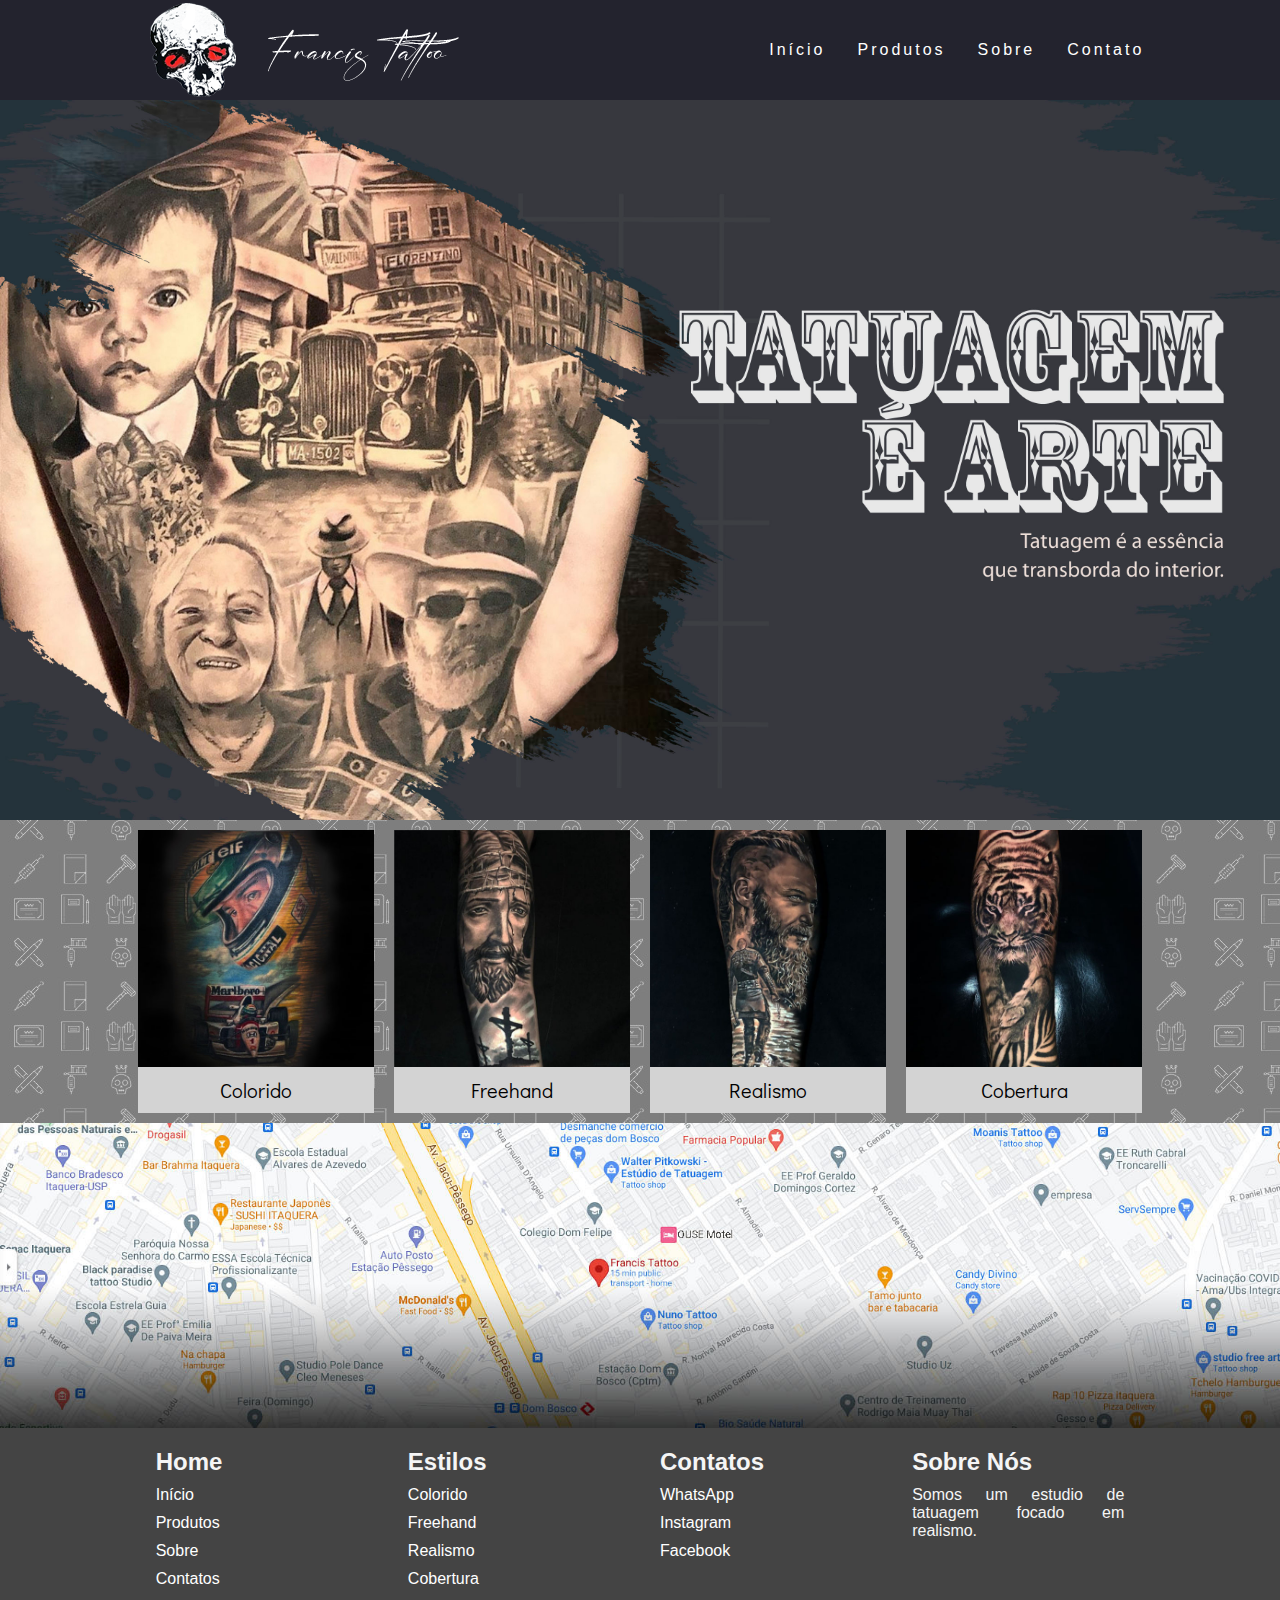
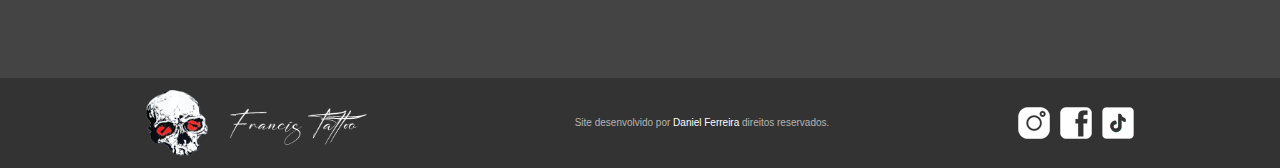
==== index.html @ dbd814d9 "Add files via upload" ====
<!DOCTYPE html>
<html lang="pt-BR">
<head>
    <meta charset="UTF-8">
    <meta http-equiv="X-UA-Compatible" content="IE=edge">
    <meta name="viewport" content="width=device-width, initial-scale=1.0">
    <link rel="apple-touch-icon" sizes="180x180" href="/img/apple-touch-icon.png">
    <link rel="icon" type="image/png" sizes="32x32" href="/img/favicon-32x32.png">
    <link rel="icon" type="image/png" sizes="16x16" href="/img/favicon-16x16.png">
    <link href="/style.css" rel="stylesheet">
    <title>Francis Tattoo Studio</title>
</head>
<body>
    <div class="container">
        <header>
            <div class="nav">
                <nav>
                    <a class="logo" href="/"><img src="/img/logo.png" alt=""></a>
                    <div data-js="mobile-menu" class="mobile-menu">
                        <div class="line1"></div>
                        <div class="line2"></div>
                        <div class="line3"></div>
                    </div>
                    <ul data-js="nav-list" class="nav-list">
                        <li class=""><a href="/index.html">Início</a></li>
                        <li class=""><a href="/produtos.html">Produtos</a></li>
                        <li class=""><a href="/sobre.html">Sobre</a></li>
                        <li class=""><a href="/contato.html">Contato</a></li>
                    </ul>
                </nav>
            </div>
        </header>

        <section>
            <div class="content">
                <div class="content__banner">
                    <img src="/img/banner1.jpg" alt="">
                </div>
    
                <div class="content__flexbox">
                    <div class="content__box">
                        <img src="/img/test-box-1.jpg" alt="">
                        <p>Colorido</p>
                    </div>
                    <div class="content__box">
                        <img src="/img/test-box-2.jpg" alt="">
                        <p>Freehand</p>
                    </div>
                    <div class="content__box">
                        <img src="/img/test-box-3.jpg" alt="">
                        <p>Realismo</p>
                    </div>
                    <div class="content__box">
                        <img src="/img/test-box-4.jpg" alt="">
                        <p>Cobertura</p>
                    </div>
                </div>
            </div><!-- content -->
        </section>

        <section>
            <div class="content-map">
                <div class="map">
                    <a href=""><img src="/img/map.jpg" alt=""></a>
                </div>
            </div>
        </section>

        <footer>
            <div class="footer-top">
                <div class="footer__box">
                    <h2>Home</h2>
                    <ul>
                        <li><a href="/index.html">Início</a></li>
                        <li><a href="/produtos.html">Produtos</a></li>
                        <li><a href="/sobre.html">Sobre</a></li>
                        <li><a href="/contatos.html">Contatos</a></li>
                    </ul>
                </div>

                <div class="footer__box">
                    <h2>Estilos</h2>
                    <ul>
                        <li><a href="/colorido.html">Colorido</a></li>
                        <li><a href="/freehand.html">Freehand</a></li>
                        <li><a href="/realismo.html">Realismo</a></li>
                        <li><a href="/cobertura.html">Cobertura</a></li>
                    </ul>
                </div>

                <div class="footer__box">
                    <h2>Contatos</h2>
                    <ul>
                        <li><a href="https://api.whatsapp.com/send?phone=5511951267283&text=Whats">WhatsApp</a></li>
                        <li><a href="https://www.instagram.com/francistatuagem">Instagram</a></li>
                        <li><a href="https://www.facebook.com/francisdeoliveiratattoo1">Facebook</a></li>
                    </ul>
                </div>

                <div class="footer__box">
                    <h2>Sobre Nós</h2>
                    <p>
                        Somos um estudio de tatuagem focado em realismo.
                    </p>
                </div>
            </div><!-- footer-top -->

            <div class="footer-bottom">
                <div class="footer-bottom-content">
                    <a class="logo" href="/"><img src="/img/logo.png" width="250" height="70" alt=""></a>
                    <div class="developed-by">
                        <p>Site desenvolvido por <a href="#">Daniel Ferreira</a> direitos reservados.</p>
                    </div>
                    
                    <div class="social-media">
                        <div class="instagram">
                            <a href="https://www.instagram.com/francistatuagem"><img src="/img/instagram-icon.png" alt="instagram-icon"></a>
                        </div>
                        <div class="facebook">
                            <a href="https://www.facebook.com/francisdeoliveiratattoo1"><img src="/img/facebook-icon.png" alt="facebook-icon"></a>
                        </div>
                        <div class="tiktok">
                            <a href="https://www.tiktok.com/francistatuagem"><img src="/img/tiktok-icon.png" alt="tiktok-icon"></a>
                        </div>
                    </div>
                </div>
            </div>
        </footer>
    </div>

    <script src="/app.js"></script>
</body>
</html>
---- style.css ----
@import url('https://fonts.googleapis.com/css2?family=Bakbak+One&display=swap');
@import url('https://fonts.googleapis.com/css2?family=Didact+Gothic&display=swap');

* {
    margin: 0;
    padding: 0;
    box-sizing: border-box;
}

.hide {
    display: none;
}

body {
    background: url('/img/bg-test.jpg'); 
}

.container {
    max-width: 100%;
    margin: 0 auto;
}

a {
    color: white;
    text-decoration: none;
    transition: 0.3s;
}

a:hover {
    opacity: 0.7;
}

.nav {
    margin: 0 auto;
    width: 100%;
    background: #23232e;
}

nav {
    max-width: 78.8%;
    min-height: 100px;
    margin: 0 auto;
    display: flex;
    justify-content: space-between;
    align-items: center;
    height: 8vh;
    font-family: Verdana, Geneva, Tahoma, sans-serif;
}

.nav-list {
    list-style: none;
    display: flex;
    transition: transform 0.3s ease-in;
}

.nav-list li {
    letter-spacing: 3px;
    margin-left: 32px;
}

.mobile-menu {
    cursor: pointer;
    display: none;
}

.mobile-menu div {
    width: 32px;
    height: 2px;
    background-color: white;
    margin: 8px;
    transition: 0.3s;
}

.mobile-menu.active .line1 {
    transform: rotate(-45deg) translate(-8px, 8px)
}

.mobile-menu.active .line2 {
    opacity: 0;
}

.mobile-menu.active .line3 {
    transform: rotate(45deg) translate(-5px, -7px)
}

.nav-list.active {
    transform: translateX(0);
}

.animation-link-0 {
    animation: navLinkFade 0.5s ease forwards 0.3s;
}

.animation-link-1 {
    animation: navLinkFade 0.5s ease forwards 0.4s;
}

.animation-link-2 {
    animation: navLinkFade 0.5s ease forwards 0.5s;
}

.animation-link-3 {
    animation: navLinkFade 0.5s ease forwards 0.6s;
}

.content__banner {
    display: flex;
    
    margin: 0 auto;
}

.content__flexbox {
    display: flex;
    flex-wrap: wrap;
    max-width: 80%;
    margin: 0 auto;
}

.content__box {
    background-color: lightgrey;
    flex: 1 1 200px;
    margin: 10px;
    max-width: 300px;
    transition: all  0.3s ease-in-out;
}

.content__box:hover {
    border: lightgrey 3px solid;
    color: darkslateblue;
    font-weight: 600;
}

.content__box p {
    padding: 10px 0 10px 0;
    text-align: center;
    font-family: 'Didact Gothic', sans-serif;
    font-size: 20px;
}

img {
    max-width: 100%;
    display: block;
}

footer {
    background-color: #444;
    width: 100%;
}

.footer-top {
    max-width: 78.8%;
    margin: 0 auto;
    min-height: 250px;
    display: flex;
}

.footer-top .footer__box {
    width: 320px;
    min-width: 150px;
    padding: 20px;
    font-family: Verdana, Geneva, Tahoma, sans-serif;
}

.footer-top .footer__box ul {
    list-style: none;
}

.footer-top .footer__box ul li {
    margin: 10px 0 10px 0;
}

.footer-top p {
    margin: 10px 0 10px 0;
    color: whitesmoke;
    text-align: justify;
}

.footer-top .footer__box h2 {
    color: whitesmoke;
}

.footer-bottom {
    width: 100%;
    padding: 10px 0 10px 0;
    background-color: rgb(51, 51, 51);
}

.footer-bottom-content {
    max-width: 78.8%;
    margin: 0 auto;
    display: flex;
    align-items: center;
    justify-content: space-between;
    font-family: Verdana, Geneva, Tahoma, sans-serif;
    font-size: 10px;
    color: #B5B5B5;
}

.social-media {
    display: flex;
}

.social-media div {
    margin-right: 10px;
}


@media (max-width: 800px) {
    body {
        overflow-x: hidden;
    }
    .nav-list {
        position: absolute;
        top: 8vh;
        right: 0;
        width: 50vw;
        height: 92vh;
        background: #23232e;
        flex-direction: column;
        align-items: center;
        justify-content: space-around;
        transform: translateX(100%);
    }

    .nav-list li {
        margin-left: 0;
        opacity: 0;
    }

    .mobile-menu {
        display: block;
    }

    .footer-top {
        flex-direction: column;
    }

    .footer-top .footer__box {
        width: 100%;
        text-align: center;
    }

    .footer-top p {
        text-align: center;
    }
}

@keyframes navLinkFade {
    from {
        opacity: 0;
        transition: translateX(50px);
    }
    to {
        opacity: 1;
        transition: translateX(0);
    }
}
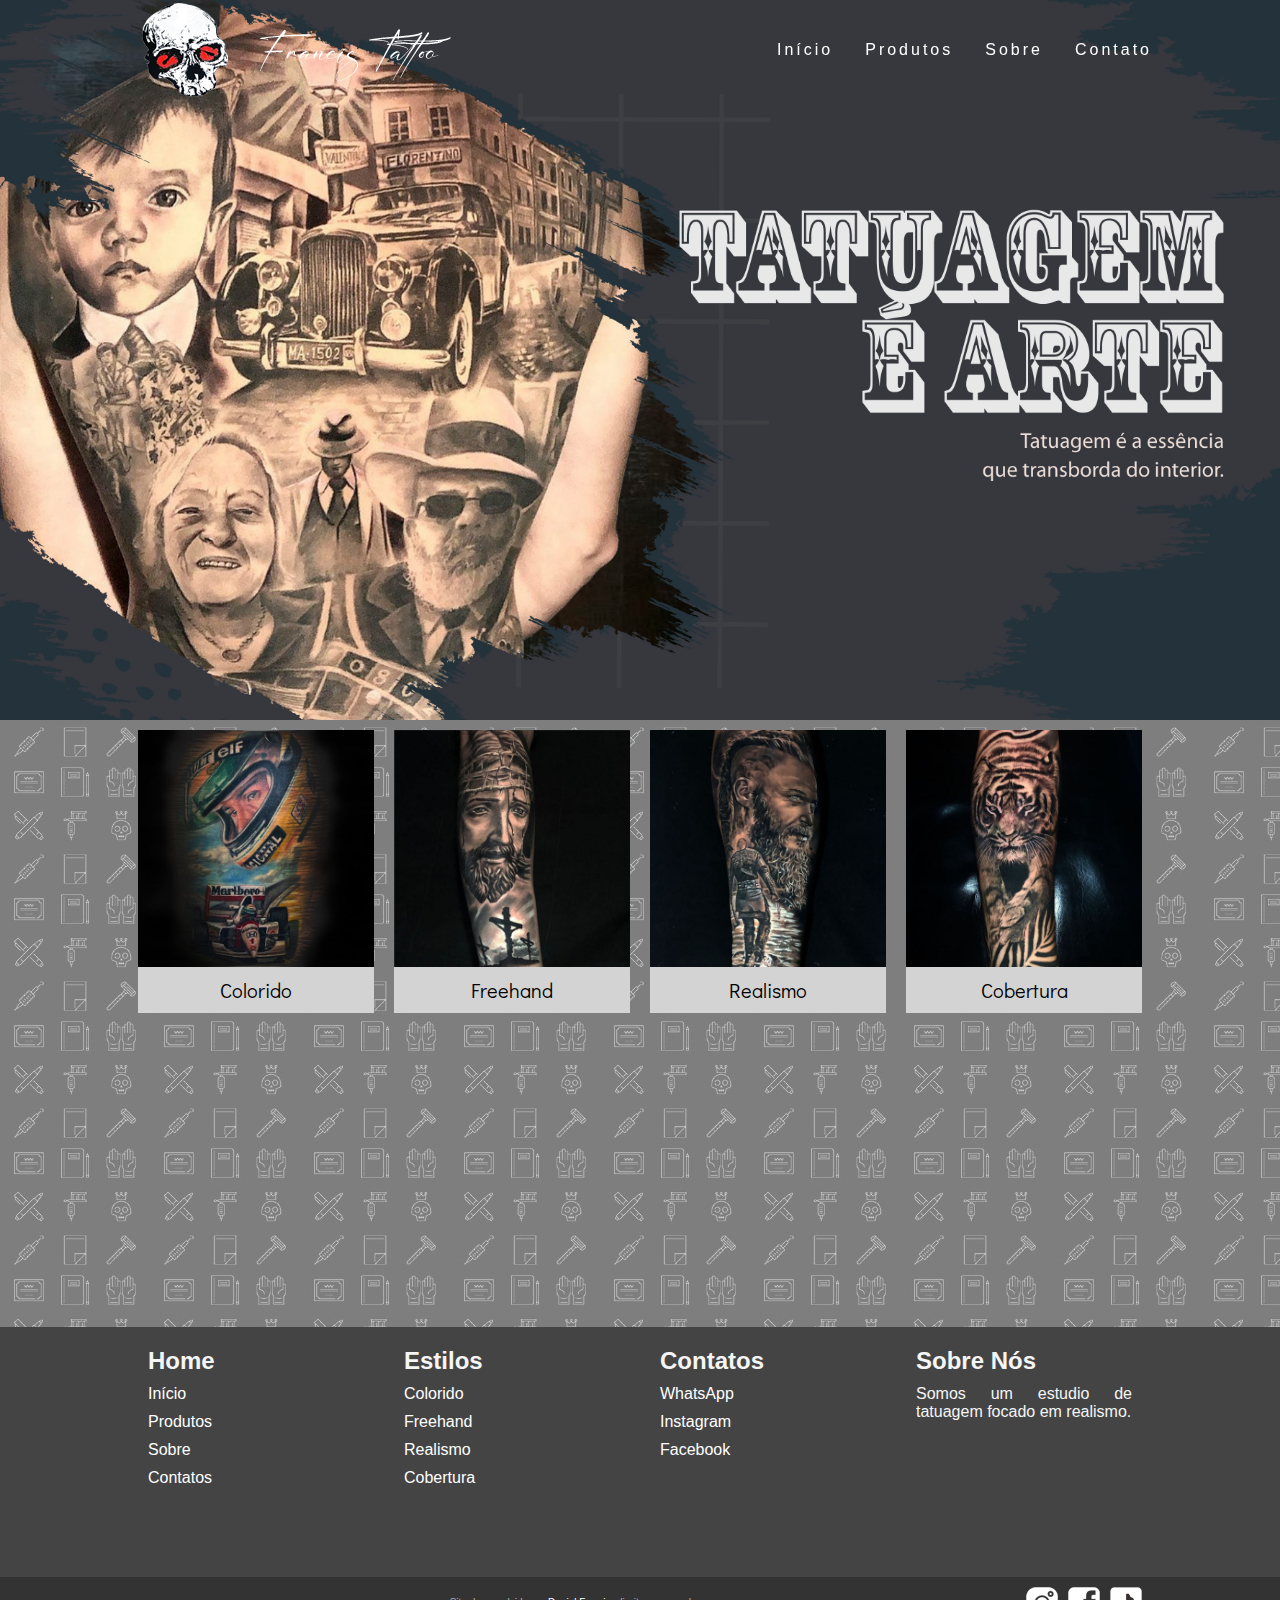
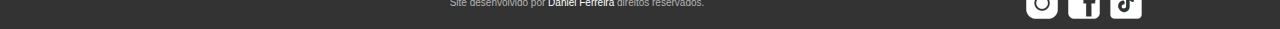
==== commit 8b59e67c: "Add files via upload" ====
--- a/index.html
+++ b/index.html
@@ -60,9 +60,7 @@
 
         <section>
             <div class="content-map">
-                <div class="map">
-                    <a href=""><img src="/img/map.jpg" alt=""></a>
-                </div>
+                <iframe src="https://www.google.com/maps/embed?pb=!1m18!1m12!1m3!1d3657.7851875090246!2d-46.45015488452175!3d-23.540227366698417!2m3!1f0!2f0!3f0!3m2!1i1024!2i768!4f13.1!3m3!1m2!1s0x94ce66a2a3eced85%3A0x36f9d0afd7fa6b47!2sFrancis%20Tattoo!5e0!3m2!1sen!2sbr!4v1639782578769!5m2!1sen!2sbr" width="100%" height="300" style="border:0;" allowfullscreen="" loading="lazy"></iframe>
             </div>
         </section>
 
@@ -107,7 +105,7 @@
 
             <div class="footer-bottom">
                 <div class="footer-bottom-content">
-                    <a class="logo" href="/"><img src="/img/logo.png" width="250" height="70" alt=""></a>
+                    <a class="logo" href="/"><img src="/img/logo-min.png" alt=""></a>
                     <div class="developed-by">
                         <p>Site desenvolvido por <a href="#">Daniel Ferreira</a> direitos reservados.</p>
                     </div>
--- a/style.css
+++ b/style.css
@@ -31,13 +31,14 @@
 }
 
 .nav {
+    position: fixed;
     margin: 0 auto;
     width: 100%;
-    background: #23232e;
+    transition: 0.3s;
 }
 
 nav {
-    max-width: 78.8%;
+    max-width: 80%;
     min-height: 100px;
     margin: 0 auto;
     display: flex;
@@ -104,9 +105,7 @@
 }
 
 .content__banner {
-    display: flex;
-    
-    margin: 0 auto;
+    background: url('/img/bg-test.jpg');
 }
 
 .content__flexbox {
@@ -121,13 +120,14 @@
     flex: 1 1 200px;
     margin: 10px;
     max-width: 300px;
-    transition: all  0.3s ease-in-out;
+    transition: all  0.2s ease-in-out;
 }
 
 .content__box:hover {
     border: lightgrey 3px solid;
-    color: darkslateblue;
-    font-weight: 600;
+    background-color: rgb(19, 18, 18);
+    color: whitesmoke;
+    cursor: pointer;
 }
 
 .content__box p {
@@ -148,7 +148,7 @@
 }
 
 .footer-top {
-    max-width: 78.8%;
+    max-width: 80%;
     margin: 0 auto;
     min-height: 250px;
     display: flex;
@@ -186,7 +186,7 @@
 }
 
 .footer-bottom-content {
-    max-width: 78.8%;
+    max-width: 80%;
     margin: 0 auto;
     display: flex;
     align-items: center;
@@ -209,9 +209,13 @@
     body {
         overflow-x: hidden;
     }
+    .nav {
+        position: relative;
+        background: #23232e;
+    }
     .nav-list {
         position: absolute;
-        top: 8vh;
+        top: 100px;
         right: 0;
         width: 50vw;
         height: 92vh;
@@ -222,6 +226,10 @@
         transform: translateX(100%);
     }
 
+    .container {
+        min-width: 100%;
+    }
+
     .nav-list li {
         margin-left: 0;
         opacity: 0;
@@ -242,6 +250,12 @@
 
     .footer-top p {
         text-align: center;
+    }
+
+    .developed-by {
+        text-align: center;
+        font-size: 6px;
+        padding: 0 5px 0 5px;
     }
 }
 
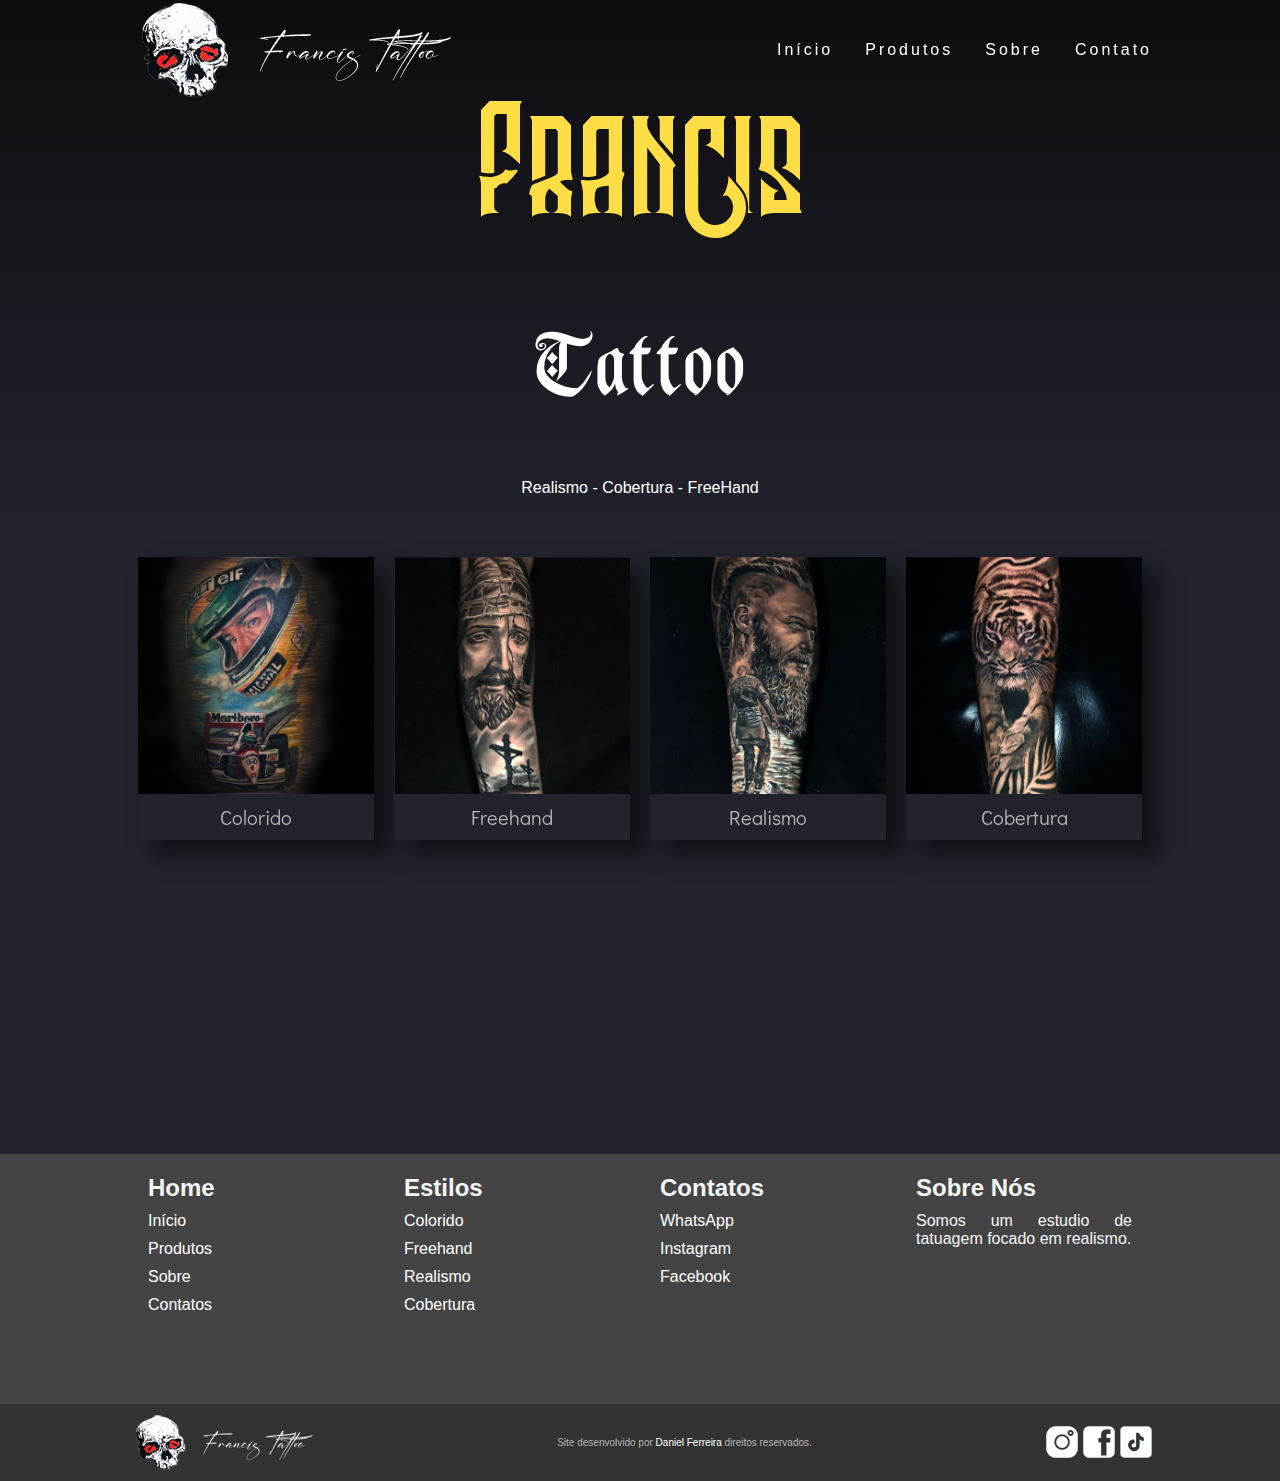
==== commit a807d09f: "Update" ====
--- a/index.html
+++ b/index.html
@@ -34,7 +34,11 @@
         <section>
             <div class="content">
                 <div class="content__banner">
-                    <img src="/img/banner1.jpg" alt="">
+                    <div class="banner-text">
+                        <div class="banner-title">Francis</div>
+                        <div class="banner-subtitle">Tattoo</div>
+                        <p>Realismo - Cobertura - FreeHand</p>
+                    </div>
                 </div>
     
                 <div class="content__flexbox">
@@ -111,21 +115,56 @@
                     </div>
                     
                     <div class="social-media">
-                        <div class="instagram">
-                            <a href="https://www.instagram.com/francistatuagem"><img src="/img/instagram-icon.png" alt="instagram-icon"></a>
+                        <div data-social-media="instagram" class="instagram">
+                            <div class="instagram-icon">
+                                <a href="https://www.instagram.com/francistatuagem">
+                                    <img src="/img/instagram-icon.png" alt="instagram-icon">
+                                </a>
+                            </div>
+                            <div data-social-media-links="instagram" class="instagram-link">
+                                <a href="https://www.instagram.com/francistatuagem">Instagram</a>
+                            </div>
                         </div>
-                        <div class="facebook">
-                            <a href="https://www.facebook.com/francisdeoliveiratattoo1"><img src="/img/facebook-icon.png" alt="facebook-icon"></a>
+
+                        <div data-social-media="facebook" class="facebook">
+                            <div class="facebook-icon">
+                                <a href="https://www.facebook.com/francisdeoliveiratattoo1">
+                                    <img src="/img/facebook-icon.png" alt="facebook-icon">
+                                </a>
+                            </div>
+                            <div data-social-media-links="facebook" class="facebook-link">
+                                <a href="https://www.facebook.com/francisdeoliveiratattoo1">Facebook</a>
+                            </div>
                         </div>
-                        <div class="tiktok">
-                            <a href="https://www.tiktok.com/francistatuagem"><img src="/img/tiktok-icon.png" alt="tiktok-icon"></a>
+
+                        <div data-social-media="tiktok" class="tiktok">
+                            <div class="tiktok-icon">
+                                <a href="https://www.tiktok.com/francistatuagem">
+                                    <img src="/img/tiktok-icon.png" alt="tiktok-icon">
+                                </a>
+                            </div>
+                            <div data-social-media-links="tiktok" class="tiktok-link">
+                                <a href="https://www.tiktok.com/francistatuagem">Tiktok</a>
+                            </div>
                         </div>
-                    </div>
-                </div>
-            </div>
+                        
+                    </div><!-- social-media -->
+                </div><!-- footer-bottom-content -->
+            </div><!-- footer-bottom -->
         </footer>
     </div>
 
     <script src="/app.js"></script>
+    <script type="text/javascript" src="vanilla-tilt.js"></script>
+    <script type="text/javascript">
+        VanillaTilt.init(document.querySelectorAll(".content__box"), {
+            max: 25,
+            speed: 400,
+            glare: true
+        });
+        
+        //It also supports NodeList
+        VanillaTilt.init(document.querySelectorAll(".content__box"));
+    </script>
 </body>
 </html>--- a/style.css
+++ b/style.css
@@ -1,5 +1,13 @@
 @import url('https://fonts.googleapis.com/css2?family=Bakbak+One&display=swap');
 @import url('https://fonts.googleapis.com/css2?family=Didact+Gothic&display=swap');
+@font-face {
+    font-family: 'BlackKnight';
+    src: url('/fonts/BlackKnight.ttf');
+}
+@font-face {
+    font-family: 'Godhong';
+    src: url('/fonts/Godhong.otf');
+}
 
 * {
     margin: 0;
@@ -12,7 +20,7 @@
 }
 
 body {
-    background: url('/img/bg-test.jpg'); 
+    background-color: #23232e; 
 }
 
 .container {
@@ -105,26 +113,66 @@
 }
 
 .content__banner {
-    background: url('/img/bg-test.jpg');
+    margin: 0 auto;
+    width: 100%;
+    height: auto;
+    justify-content: center;
+    display: flex;
+    background: -moz-linear-gradient(top,  rgba(0,0,0,0.65) 0%, rgba(0,0,0,0) 100%); /* FF3.6-15 */
+    background: -webkit-linear-gradient(top,  rgba(0,0,0,0.65) 0%,rgba(0,0,0,0) 100%); /* Chrome10-25,Safari5.1-6 */
+    background: linear-gradient(to bottom,  rgba(0,0,0,0.65) 0%,rgba(0,0,0,0) 100%); /* W3C, IE10+, FF16+, Chrome26+, Opera12+, Safari7+ */
+    filter: progid:DXImageTransform.Microsoft.gradient( startColorstr='#a6000000', endColorstr='#00000000',GradientType=0 ); /* IE6-9 */
+
+}
+
+.banner-text {
+    margin-top: 100px;
+    width: 80%;
+    height: auto;
+    flex-flow: column wrap;
+    display: flex;
+    align-items: center;
+}
+
+.banner-title {
+    font-size: 150px;
+    color: #fede47;
+    font-family: Godhong;
+    margin-bottom: 30px;
+}
+
+.banner-subtitle {
+    font-size: 100px;
+    color: white;
+    font-family: BlackKnight;
+    margin: 30px 0 30px 0;
+}
+
+.banner-text p {
+    color: white;
+    font-family: 'Lucida Sans', 'Lucida Sans Regular', 'Lucida Grande', 'Lucida Sans Unicode', Geneva, Verdana, sans-serif;
+    margin: 30px 0 50px 0;
 }
 
 .content__flexbox {
+    max-width: 80%;
+    height: auto;
     display: flex;
     flex-wrap: wrap;
-    max-width: 80%;
     margin: 0 auto;
 }
 
 .content__box {
-    background-color: lightgrey;
-    flex: 1 1 200px;
+    background-color: #23232e;
+    flex: 1 1 200px; /* grow - shrink - basis */
     margin: 10px;
     max-width: 300px;
     transition: all  0.2s ease-in-out;
+    box-shadow: 16px 14px 20px #0000008c;
+    color: #B5B5B5;
 }
 
 .content__box:hover {
-    border: lightgrey 3px solid;
     background-color: rgb(19, 18, 18);
     color: whitesmoke;
     cursor: pointer;
@@ -198,26 +246,69 @@
 
 .social-media {
     display: flex;
-}
-
-.social-media div {
-    margin-right: 10px;
+    align-items: center;
+}
+
+.instagram, .facebook, .tiktok {
+    display: flex;
+    align-items: center;
+    margin-left: 5px;
+}
+
+.instagram-link, .facebook-link, .tiktok-link {
+    max-width: 0px;
+    overflow: hidden;
+    transition: all 0.3s ease-in-out;
+}
+
+
+.instagram-link.active, .facebook-link.active, .tiktok-link.active {
+    max-width: 12vw;
+    padding: 0 10px 0 5px;
+}
+
+.content__contact {
+    width: 80%;
+    margin: 0 auto;
+    text-align: center;
+}
+
+.contact-icon, .contact-body {
+    margin: 20px 0 20px 0;
+}
+
+.contact-header {
+    width: 100%;
+    padding: 25px 0 25px 0;
+    background: rgb(245, 245, 245);
+    border-radius: 8px;
+    font-family: 'Gill Sans', 'Gill Sans MT', Calibri, 'Trebuchet MS', sans-serif;
+}
+
+.down-arrow img {
+    margin: 0 auto;
+}
+
+.contact-icon img {
+    margin: 0 auto;
+}
+
+.contact-body {
+    font-family: 'Didact Gothic', sans-serif;
+    letter-spacing: .2rm;
 }
 
 
 @media (max-width: 800px) {
-    body {
-        overflow-x: hidden;
-    }
     .nav {
-        position: relative;
         background: #23232e;
+        overflow-y: hidden;
     }
     .nav-list {
-        position: absolute;
+        position: fixed;
         top: 100px;
         right: 0;
-        width: 50vw;
+        width: 100vw;
         height: 92vh;
         background: #23232e;
         flex-direction: column;
@@ -226,8 +317,45 @@
         transform: translateX(100%);
     }
 
+    .content__banner {
+        margin: 0 auto;
+        width: 100%;
+        height: auto;
+        justify-content: center;
+        display: flex;
+    }
+    
+    .banner-text {
+        margin-top: 100px;
+        width: 100%;
+        height: auto;
+        display: flex;
+        flex-flow: column wrap;
+        align-items: center;
+    }
+    
+    .banner-title {
+        font-size: 80px;
+        color: #fede47;
+        font-family: Godhong;
+        margin: 20px 0 20px 0;
+    }
+    
+    .banner-subtitle {
+        font-size: 50px;
+        color: white;
+        font-family: BlackKnight;
+        margin: 20px 0 20px 0;
+    }
+    
+    .banner-text p {
+        color: white;
+        font-family: 'Lucida Sans', 'Lucida Sans Regular', 'Lucida Grande', 'Lucida Sans Unicode', Geneva, Verdana, sans-serif;
+        margin: 20px 0 20px 0;
+    }
+
     .container {
-        min-width: 100%;
+        overflow: hidden;
     }
 
     .nav-list li {
@@ -239,6 +367,10 @@
         display: block;
     }
 
+    .content-map {
+        margin-top: 20px;
+    }
+
     .footer-top {
         flex-direction: column;
     }
@@ -252,10 +384,33 @@
         text-align: center;
     }
 
-    .developed-by {
+    .footer-bottom-content {
+        flex-direction: column;
+    }
+
+    .footer-bottom-content .logo,
+    .footer-bottom-content .social-media {
+        padding: 10px 0 10px 0;
+    }
+
+    .footer-bottom-content .developed-by {
+        padding: 15px;
         text-align: center;
-        font-size: 6px;
-        padding: 0 5px 0 5px;
+        font-size: 13px;
+    }
+
+    .contact-icon, .contact-body {
+        margin: 20px 0 20px 0;
+    }
+
+    .content__contact {
+        width: 100%;
+    }
+
+    .contact-header {
+        border-radius: 0;
+        background: whitesmoke;
+        font-family: 'Gill Sans', 'Gill Sans MT', Calibri, 'Trebuchet MS', sans-serif;
     }
 }
 
